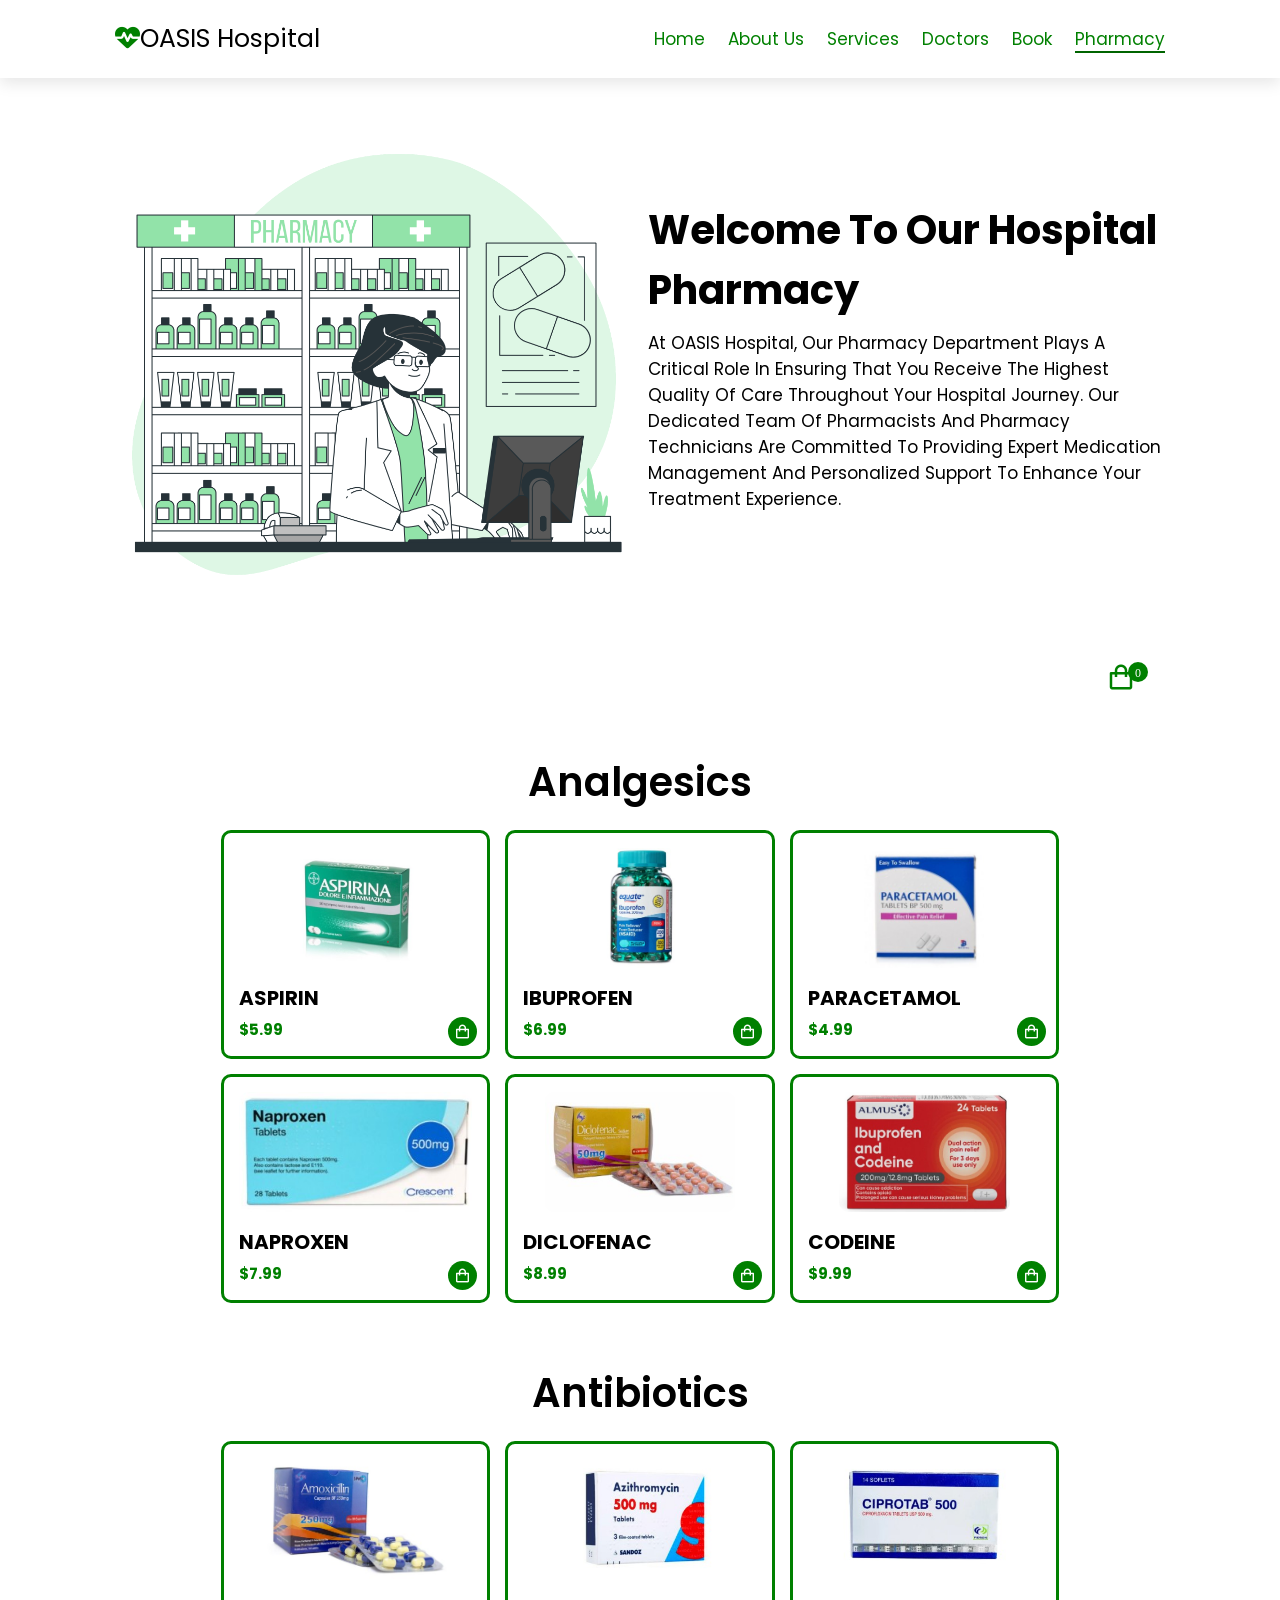
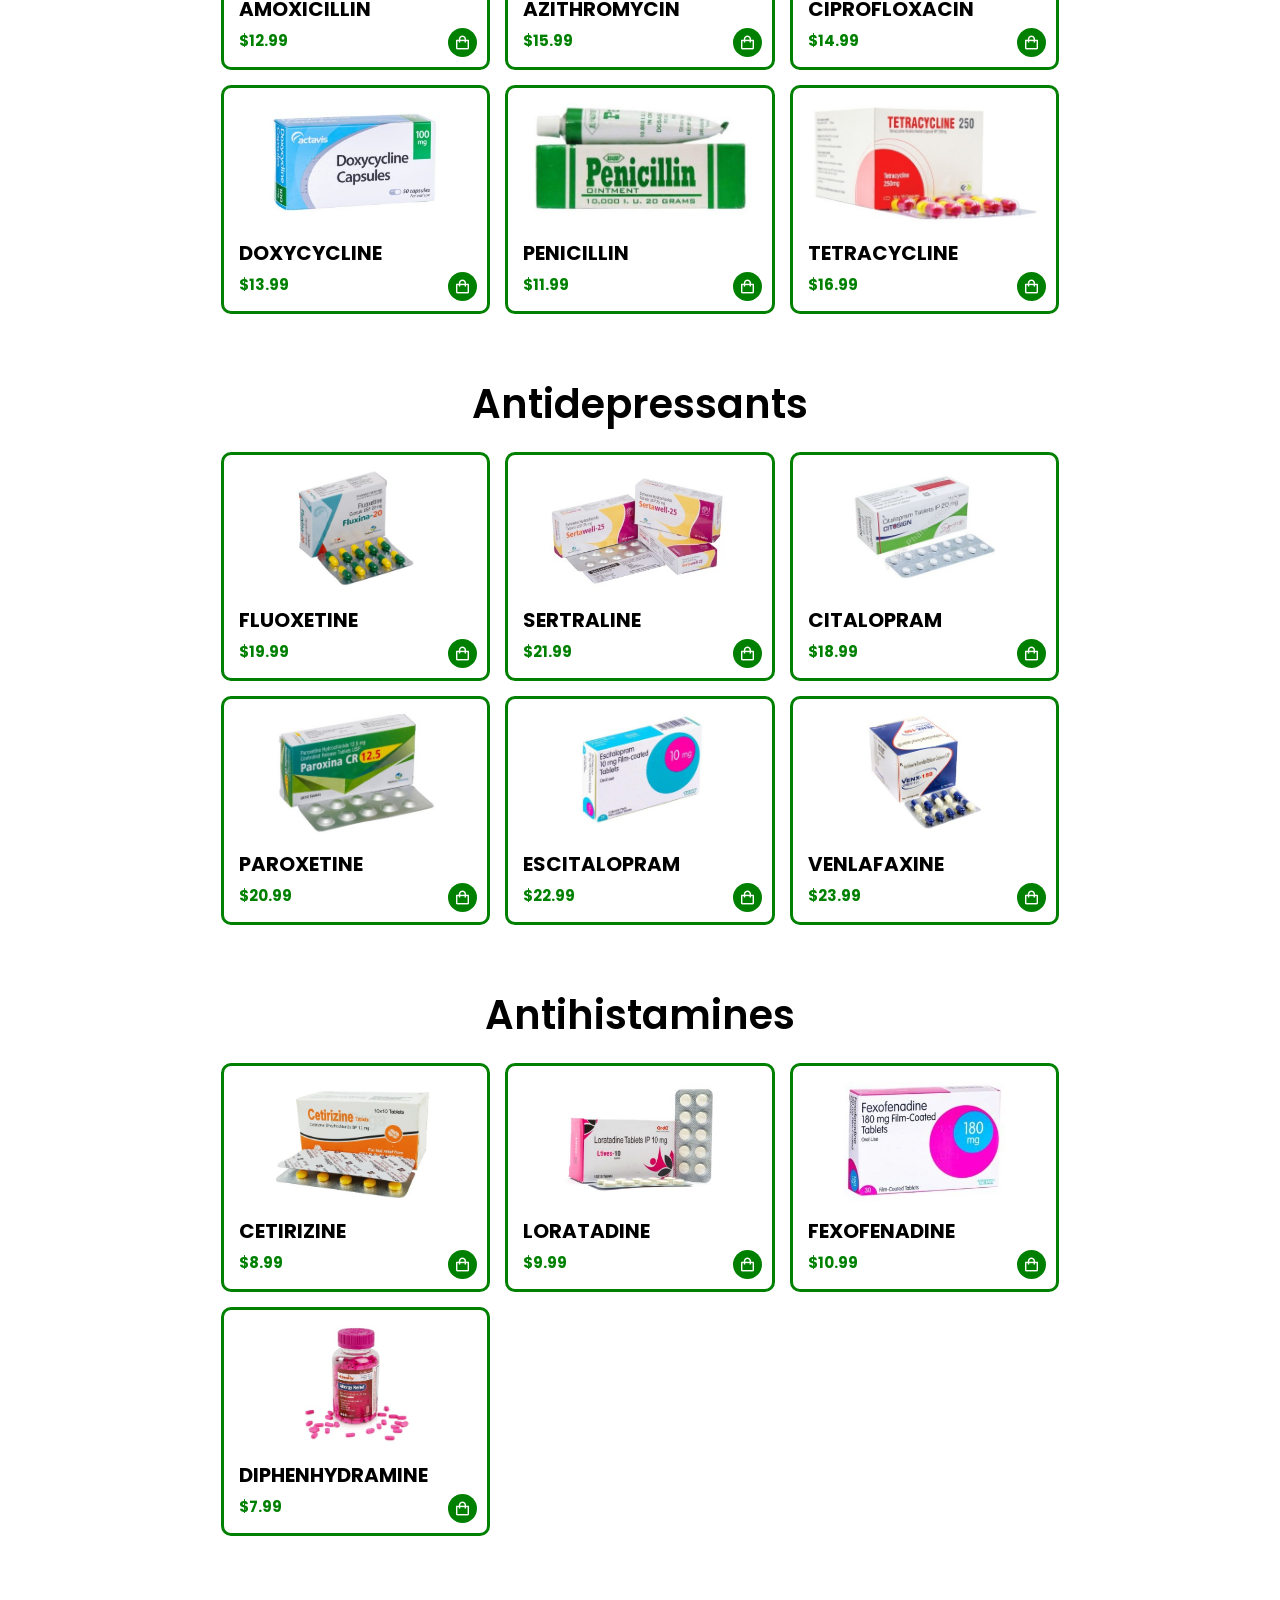
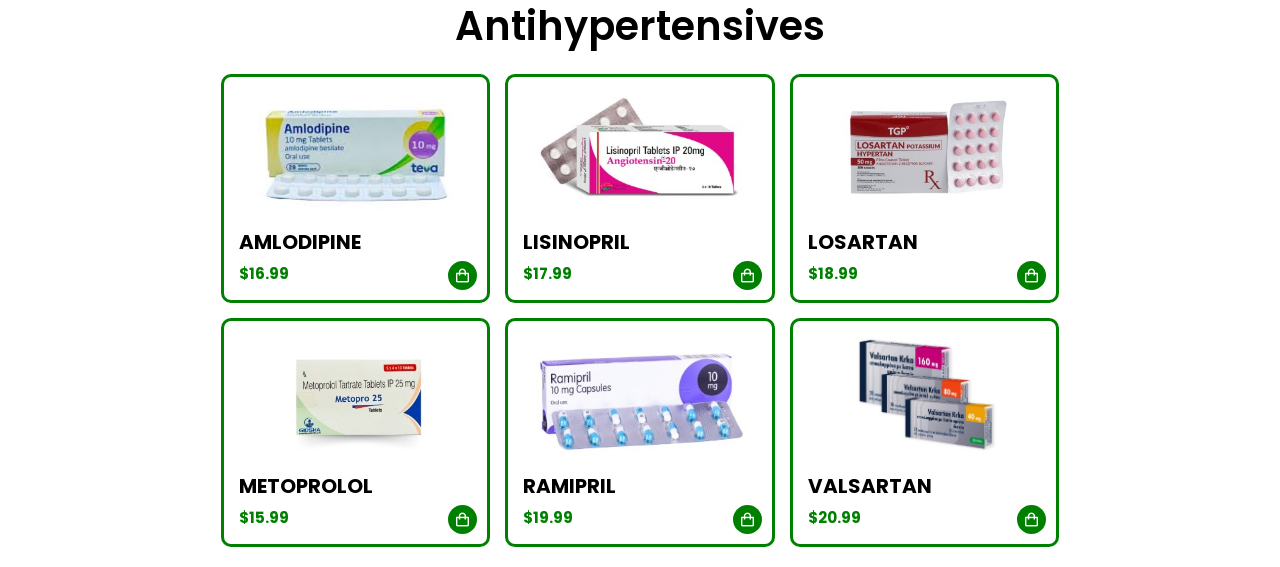
==== Pharmacy.html @ cfb8fd7a "Add files via upload" ====
<!DOCTYPE html>
<html lang="en">
<head>
    <meta charset="UTF-8">
    <meta name="viewport" content="width=device-width, initial-scale=1.0">
    <title>OASIS Hospital</title>

    <!--font awesome cdn link-->

    <link rel="stylesheet" href="https://cdnjs.cloudflare.com/ajax/libs/font-awesome/6.6.0/css/all.min.css">

    <!--css file link-->
    <link rel="stylesheet" href="./Pharmacystyle.css">

    <link rel="icon" href="./images/cardiology_8011424.png">

    <!--Box Icons-->
    <link href='https://unpkg.com/boxicons@2.1.4/css/boxicons.min.css' rel='stylesheet'>
   

</head>
<body>
    <!--header section starts-->
    <header class="header">
        <a href="Index.html" class="logo"><i class="fas fa-heartbeat"></i>OASIS Hospital</a>

        <nav class="navbar">
            <a href="index.html">Home</a>
            <a href="About us.html">About Us</a>
            <a href="Services.html">Services</a>
            <a href="Doctors.html">Doctors</a>
            <a href="Book.html">Book</a>
            <a href="Pharmacy.html" class="active">Pharmacy</a>
        </nav>

        <div id="menu-btn" class="fas fa-bars"></div>


    </header>
    <!--header section ends-->

    <!--home section starts-->
    <section class="home" id="#">
        <div class="image">
            <img src="./images/Pharmacist.png" alt="Hospital family visit">
        </div>

        <div class="content">
            <h3>Welcome to Our Hospital Pharmacy</h3>
            <p>At OASIS Hospital, our pharmacy department plays a critical role in ensuring that you receive the highest quality of care throughout your hospital journey. Our dedicated team of pharmacists and pharmacy technicians are committed to providing expert medication management and personalized support to enhance your treatment experience.</p>
            
        </div>

    </section>

    <!--home section ends-->

    <!--Cart icon-->
    <div class="nav container">
        <i class='bx bx-shopping-bag' id="cart-icon" data-quantitiy="0"></i>
        <!--Cart-->
        <div class="cart">
            <h2 class="cart-title">Your Cart</h2>
            <!--content-->
            <div class="cart-content"></div>

            <!--Total-->
            <div class="total">
                <div class="total-title">Total</div>
                <div class="total-price">$0</div>
            </div>
            <!--Button-->
            <button type="button" class="btn-buy">Buy Now</button>
            <button type="button" class="btn-add" id="add-favourites">Add to favourites</button>
            <button type="button" class="btn-apply" id="apply-favourites">Apply favourites</button>

            <!--close cart-->
            <i class='bx bx-x' id="close-cart"></i>
        </div>
    </div>

    <!--Product-->
    <section class="med container">
        <h2 class="section-title">analgesics</h2>
        <div class="med-content">
            <!--Box 1-->
            <div class="product-box">
                <img src="./images/Aspirin.jpg" alt="Aspirin" class="product-img">
                <h2 class="product-title">Aspirin</h2>
                <span class="price">$5.99</span>
                <i class="bx bx-shopping-bag add-cart"></i>
            </div>

            <!--Box 2-->
            <div class="product-box">
                <img src="./images/ibuprofen.jpg" alt="Ibuprofen" class="product-img">
                <h2 class="product-title">Ibuprofen</h2>
                <span class="price">$6.99</span>
                <i class="bx bx-shopping-bag add-cart"></i>
            </div>

            <!--Box 3-->
            <div class="product-box">
                <img src="./images/paracetamol.jpg" alt="Paracetamol" class="product-img">
                <h2 class="product-title">Paracetamol</h2>
                <span class="price">$4.99</span>
                <i class="bx bx-shopping-bag add-cart"></i>
            </div>

            <!--Box 4-->
            <div class="product-box">
                <img src="./images/Naproxen.jpg" alt="Naproxen" class="product-img">
                <h2 class="product-title">Naproxen</h2>
                <span class="price">$7.99</span>
                <i class="bx bx-shopping-bag add-cart"></i>
            </div>

            <!--Box 5-->
            <div class="product-box">
                <img src="./images/Diclofenac.jpg" alt="Diclofenac" class="product-img">
                <h2 class="product-title">Diclofenac</h2>
                <span class="price">$8.99</span>
                <i class="bx bx-shopping-bag add-cart"></i>
            </div>

            <!--Box 6-->
            <div class="product-box">
                <img src="./images/Codeine.jpg" alt="Codeine" class="product-img">
                <h2 class="product-title">Codeine</h2>
                <span class="price">$9.99</span>
                <i class="bx bx-shopping-bag add-cart"></i>
            </div>
        </div>
    </section>

    <!--Product 2-->
    <section class="med container">
        <h2 class="section-title">antibiotics</h2>
        <div class="med-content">
            <!--Box 1-->
            <div class="product-box">
                <img src="./images/amoxicillin.jpg" alt="Amoxicillin" class="product-img">
                <h2 class="product-title">Amoxicillin</h2>
                <span class="price">$12.99</span>
                <i class="bx bx-shopping-bag add-cart"></i>
            </div>

            <!--Box 2-->
            <div class="product-box">
                <img src="./images/Azithromycin.jpg" alt="Azithromycin" class="product-img">
                <h2 class="product-title">Azithromycin</h2>
                <span class="price">$15.99</span>
                <i class="bx bx-shopping-bag add-cart"></i>
            </div>

            <!--Box 3-->
            <div class="product-box">
                <img src="./images/Ciprofloxacin.jpg" alt="Ciprofloxacin" class="product-img">
                <h2 class="product-title">Ciprofloxacin</h2>
                <span class="price">$14.99</span>
                <i class="bx bx-shopping-bag add-cart"></i>
            </div>

            <!--Box 4-->
            <div class="product-box">
                <img src="./images/Doxycycline.jpg" alt="Doxycycline" class="product-img">
                <h2 class="product-title">Doxycycline</h2>
                <span class="price">$13.99</span>
                <i class="bx bx-shopping-bag add-cart"></i>
            </div>

            <!--Box 5-->
            <div class="product-box">
                <img src="./images/Penicillin.jpg" alt="Penicillin" class="product-img">
                <h2 class="product-title">Penicillin</h2>
                <span class="price">$11.99</span>
                <i class="bx bx-shopping-bag add-cart"></i>
            </div>

            <!--Box 6-->
            <div class="product-box">
                <img src="./images/Tetracycline.jpg" alt="Tetracycline" class="product-img">
                <h2 class="product-title">Tetracycline</h2>
                <span class="price">$16.99</span>
                <i class="bx bx-shopping-bag add-cart"></i>
            </div>
        </div>
    </section>

    <!--Product 3-->
    <section class="med container">
        <h2 class="section-title">antidepressants</h2>
        <div class="med-content">
            <!--Box 1-->
            <div class="product-box">
                <img src="./images/Fluoxetine.jpg" alt="Fluoxetine" class="product-img">
                <h2 class="product-title">Fluoxetine</h2>
                <span class="price">$19.99</span>
                <i class="bx bx-shopping-bag add-cart"></i>
            </div>

            <!--Box 2-->
            <div class="product-box">
                <img src="./images/Sertraline.jpg" alt="Sertraline" class="product-img">
                <h2 class="product-title">Sertraline</h2>
                <span class="price">$21.99</span>
                <i class="bx bx-shopping-bag add-cart"></i>
            </div>

            <!--Box 3-->
            <div class="product-box">
                <img src="./images/Citalopram.jpg" alt="Citalopram" class="product-img">
                <h2 class="product-title">Citalopram</h2>
                <span class="price">$18.99</span>
                <i class="bx bx-shopping-bag add-cart"></i>
            </div>

            <!--Box 4-->
            <div class="product-box">
                <img src="./images/Paroxetine.jpg" alt="Paroxetine" class="product-img">
                <h2 class="product-title">Paroxetine</h2>
                <span class="price">$20.99</span>
                <i class="bx bx-shopping-bag add-cart"></i>
            </div>

            <!--Box 5-->
            <div class="product-box">
                <img src="./images/Escitalopram.jpg" alt="Escitalopram" class="product-img">
                <h2 class="product-title">Escitalopram</h2>
                <span class="price">$22.99</span>
                <i class="bx bx-shopping-bag add-cart"></i>
            </div>

            <!--Box 6-->
            <div class="product-box">
                <img src="./images/Venlafaxine.jpg" alt="Venlafaxine" class="product-img">
                <h2 class="product-title">Venlafaxine</h2>
                <span class="price">$23.99</span>
                <i class="bx bx-shopping-bag add-cart"></i>
            </div>
        </div>
    </section>

    <!--Product 4-->
    <section class="med container">
        <h2 class="section-title">antihistamines</h2>
        <div class="med-content">
            <!--Box 1-->
            <div class="product-box">
                <img src="./images/cetirizine.jpg" alt="Cetirizine" class="product-img">
                <h2 class="product-title">Cetirizine</h2>
                <span class="price">$8.99</span>
                <i class="bx bx-shopping-bag add-cart"></i>
            </div>

            <!--Box 2-->
            <div class="product-box">
                <img src="./images/Loratadine.jpg" alt="Loratadine" class="product-img">
                <h2 class="product-title">Loratadine</h2>
                <span class="price">$9.99</span>
                <i class="bx bx-shopping-bag add-cart"></i>
            </div>

            <!--Box 3-->
            <div class="product-box">
                <img src="./images/Fexofenadine.jpg" alt="Fexofenadine" class="product-img">
                <h2 class="product-title">Fexofenadine</h2>
                <span class="price">$10.99</span>
                <i class="bx bx-shopping-bag add-cart"></i>
            </div>

            <!--Box 4-->
            <div class="product-box">
                <img src="./images/Diphenhydramine.jpg" alt="Diphenhydramine" class="product-img">
                <h2 class="product-title">Diphenhydramine</h2>
                <span class="price">$7.99</span>
                <i class="bx bx-shopping-bag add-cart"></i>
            </div>
        </div>
    </section>

    <!--Product 5-->
    <section class="med container">
        <h2 class="section-title">antihypertensives</h2>
        <div class="med-content">
            <!--Box 1-->
            <div class="product-box">
                <img src="./images/Amlodipine.jpg" alt="Amlodipine" class="product-img">
                <h2 class="product-title">Amlodipine</h2>
                <span class="price">$16.99</span>
                <i class="bx bx-shopping-bag add-cart"></i>
            </div>

            <!--Box 2-->
            <div class="product-box">
                <img src="./images/Lisinopril.jpg" alt="Lisinopril" class="product-img">
                <h2 class="product-title">Lisinopril</h2>
                <span class="price">$17.99</span>
                <i class="bx bx-shopping-bag add-cart"></i>
            </div>

            <!--Box 3-->
            <div class="product-box">
                <img src="./images/Losartan.jpg" alt="Losartan" class="product-img">
                <h2 class="product-title">Losartan</h2>
                <span class="price">$18.99</span>
                <i class="bx bx-shopping-bag add-cart"></i>
            </div>

            <!--Box 4-->
            <div class="product-box">
                <img src="./images/Metoprolol.jpg" alt="Metoprolol" class="product-img">
                <h2 class="product-title">Metoprolol</h2>
                <span class="price">$15.99</span>
                <i class="bx bx-shopping-bag add-cart"></i>
            </div>

            <!--Box 5-->
            <div class="product-box">
                <img src="./images/Ramipril.jpg" alt="Ramipril" class="product-img">
                <h2 class="product-title">Ramipril</h2>
                <span class="price">$19.99</span>
                <i class="bx bx-shopping-bag add-cart"></i>
            </div>

            <!--Box 6-->
            <div class="product-box">
                <img src="./images/Valsartan.jpg" alt="Valsartan" class="product-img">
                <h2 class="product-title">Valsartan</h2>
                <span class="price">$20.99</span>
                <i class="bx bx-shopping-bag add-cart"></i>
            </div>
        </div>
    </section>

    
    <!--Link To Js-->
    <script src="./main.js"></script>
</body>
</html>
---- Pharmacystyle.css ----
@import url('https://fonts.googleapis.com/css2?family=Poppins:wght@100;200;300;400;500;600;700&display=swap');

*{
    font-family: 'Poppins',sans-serif;
    margin: 0;
    padding: 0;
    box-sizing: border-box;
    outline: none;
    border: none;
    text-transform: capitalize;
    transition: all .2s ease-out;
    text-decoration: none;
    scroll-padding-top: 2rem;
    scroll-behavior: smooth;
    box-sizing: border-box;
    list-style: none;

}

html{
    font-size: 62.5%;
    overflow-x: hidden;
    scroll-padding-top: 7rem;
    scroll-behavior: smooth; 
}

section{
    padding: 2rem 9%;
}



.header{
    padding: 2rem 9%;
    position: fixed;
    top: 0;
    left: 0;
    right: 0;
    z-index: 1000;
    box-shadow: 0 0.5rem 1.5rem rgba(0, 0, 0, 0.1);
    display: flex;
    align-items: center;
    justify-content: space-between;
    background: #fff;
}

.header .logo{
    font-size: 2.5rem;
    color: black;
}

.header .logo i{
    color: green;
}

.header .navbar a{
    font-size: 1.7rem;
    color: green;
    margin-left: 2rem;
}

 .navbar a :hover{
    color:darkgreen;
}

.navbar a.active, .navbar a:hover {
    border-bottom: 2px solid darkgreen;
}

#menu-btn{
    font-size: 2.5rem;
    border-radius: 0.5rem;
    background-color: #eee;
    color: green;
    padding: 1rem 1.5rem;
    cursor: pointer;
    display: none;
    
}

.home{
    display: flex;
    align-items: center;
    flex-wrap: wrap;
    gap: 1.5rem;
    padding-top: 10rem;

}

.home .image{
    flex: 1 1 45rem;
}

.home .image img{
    width: 100%;
}

.home .content{
    flex: 1 1 45rem;

}

.home .content h3{
    font-size: 4rem;
    color: black;
    
}

.home .content p{
    font-size: 1.7rem;
    color:black;
    padding: 1rem 0;
}
.heading{
    text-align: center;
    padding-bottom: 2rem;
    color: black;
    font-size: 5rem;
}

.heading span{
    color: green;
}

.nav {
    display: flex;
    align-items: center;
    justify-content: space-between;
    padding: 20px 0;
}

.container {
    max-width: 1068px;
    margin: auto;
    width: 100%;
}



#cart-icon {
    position: relative;
    font-size: 3rem;
    cursor: pointer;
    color: green;
    margin-left:100rem;
}

#cart-icon[data-quantity="0"]::after{
    contain: '';
}

#cart-icon[data-quantity]::after{
    content: attr(data-quantity);
    position: absolute;
    top: 0;
    right: -12px;
    width: 20px;
    height: 20px;
    background-color: green;
    border-radius: 50%;
    color: white;
    font-size: 12px;
    font-weight: 500;
    display: flex;
    justify-content: center;
    align-items: center;
}

.cart{
    position: fixed;
    top: 0;
    right: -100%;
    width: 380px;
    min-height: 100vh;
    padding: 20px;
    background-color: white;
    border: 1px solid green ;
    box-shadow: -2px 0 2px hsl(0, 4%, 15% / 10%);
    transition: 0.3s cubic-bezier(0.075, 0.82, 0.165, 1);
    z-index: 1000;
}

.cart.active{
    right: 0;
    transition: 0.3s cubic-bezier(0.075, 0.82, 0.165, 1);
}

.cart-title {
    font-size: 23px;
    margin-top:2rem ;
    font-weight: 600;
    color: green;
    text-align: center;
}

.total{
    display: flex;
    justify-content: flex-end;
    margin-top: 1.5rem;
    border-top: 1px solid green;
}

.total-title{
    font-size: 2rem;
    font-weight: 600;
    margin-top: 1rem;
    color: green;
}

.total-price{
    font-size: 1.7rem;
    margin: 1rem 0 0 0.7rem;
    color: green;
    font-weight: 1000;
}

.btn-buy, .btn-add, .btn-apply{
    display: flex;
    justify-content: center;
    margin: 1.5rem auto 0 auto;
    padding: 12px 20px;
    width: 50%;
    text-align: center;
    border: none;
    color: white;
    cursor: pointer;
    box-sizing: border-box;
    font-weight: 500;
}

.btn-buy{
    background-color:green;
}

.btn-add{
    background-color: orange;
}
.btn-apply{
    background-color: blue;
}

.btn-buy:hover, .btn-add:hover, .btn-apply:hover {
    opacity: 0.8;
}

#close-cart{
    position: absolute;
    top: 1rem;
    right: 0.8rem;
    font-size: 3rem;
    color: green;
    cursor: pointer;
}

.cart-box{
    display: grid;
    grid-template-columns: 32% 50% 18%;
    align-items: center;
    gap: 1rem;
    margin-top: 1rem;
}

.cart-img{
    width: 100px;
    height: 100px;
    object-fit: contain;
    object-position: center;
    padding: 10px;
}

.detail-box{
    display: grid;
    row-gap: 0.5rem;
}

.cart-product-title{
    font-size: 1.5rem;
    font-weight: 500;
    text-transform: uppercase;
}

.cart-price{
    font-weight: 500;
    font-size: 1.2rem;
}

.cart-quantity{
    border: 1px solid green;
    outline-color: black;
    width: 5rem;
    text-align: center;
    font-size: 1rem;
    border-radius: 3px;
}

.cart-remove{
    font-size: 24px;
    color: red;
    cursor: pointer;
}

.section-title{
    font-size: 4rem;
    font-weight: 600;
    text-align: center;
    margin-bottom: 1.8rem;
}

.med{
    margin-top: 2rem;
}

.med-content{
    display: grid;
    grid-template-columns: repeat(auto-fit, minmax(250px, 1fr));
    gap: 1.5rem;
}

.product-box{
    position:relative;
    border: 3px solid green;
    padding: 1.5rem;
    border-radius: 10px;
    transition: 0.4s cubic-bezier(0.075, 0.82, 0.165, 1);
    min-height: 200px;
}

.product-box:hover {
    transform: translateY(-5px);
    box-shadow: 0 8px 12px rgba(0, 0, 0, 0.2);
}

.product-box img {
    max-width: 100%;
    height: 120px; 
    object-fit: cover; 
    border-radius: 10px;
    display: block;
    margin: 0 auto 15px;
}

.product-title{
    font-size: 2rem;
    font-weight: bold;
    text-transform: uppercase;
    color: black;
    margin: 5px 0;
}

.price{
    font-weight: bold;
    font-size: 1.5rem;
    color: green;
}

.add-cart{
    position: absolute;
    bottom: 10px;
    right: 10px;
    background-color: green;
    color: #fff;
    font-size: 1.7rem;
    padding: 6px;
    border-radius: 50%;
    cursor: pointer;
}

.add-cart:hover{
    background-color: hsl(249, 32%, 17%);
}


/* Media queries */
@media (max-width: 991px) {
    html {
        font-size: 55%;
    }

    .header {
        padding: 2rem;
    }

    section {
        padding: 2rem;
    }

}

@media (max-width: 768px) {
    #menu-btn {
        display: block;
    }

    .header .navbar {
        position: absolute;
        top: 115%;
        right: 2rem;
        border-radius: 0.5rem;
        box-shadow: var(--box-shadow);
        border: 1px solid green; 
        width: 30rem;
        background: #fff;
        transform: scale(0);
        opacity: 0;
        transform-origin: top right;
        transition: transform 0.2s ease-out, opacity 0.2s ease-out; 
    }

    .header .navbar.active {
        transform: scale(1);
        opacity: 1;
    }

    .header .navbar a {
        font-size: 2rem;
        display: block;
        margin: 2.5rem;
    }

    .home {
        flex-direction: column;
        align-items: center;
        text-align: center; 
    }

    .home .content {
        max-width: 90%; 
        padding: 10px;
    }

}

@media (max-width: 1080px) {
    .nav{
        padding: 14px 0;
    }
    section{
        padding: 3rem 0 2rem;
    }
    .container{
        margin: 0 auto;
        width: 90%;
    }
    .med{
        margin-top: 2rem !important;
    }
}

@media (max-width: 400px){
    .nav{
        padding: 12px 0;
    }
    .logo{
        font-size: 1rem;
    }
    .cart{
        width: 320px;
    }
}

@media (max-width: 360px){
    
    .med{
        margin-top: 1rem !important;
    }
    .cart{
        width: 100%;
    }
}

@media (max-width: 425px) {
    .home {
        flex-direction: column; 
        text-align: center;
        padding: 15px;
    }

    .home .image {
        margin-bottom: 20px; 
    }

    .home .content h3 {
        font-size: 24px; 
    }

    .home .content p {
        font-size: 14px; 
    }

    .home .image img {
        max-width: 80%; 
        margin: 0 auto; 
    }
}
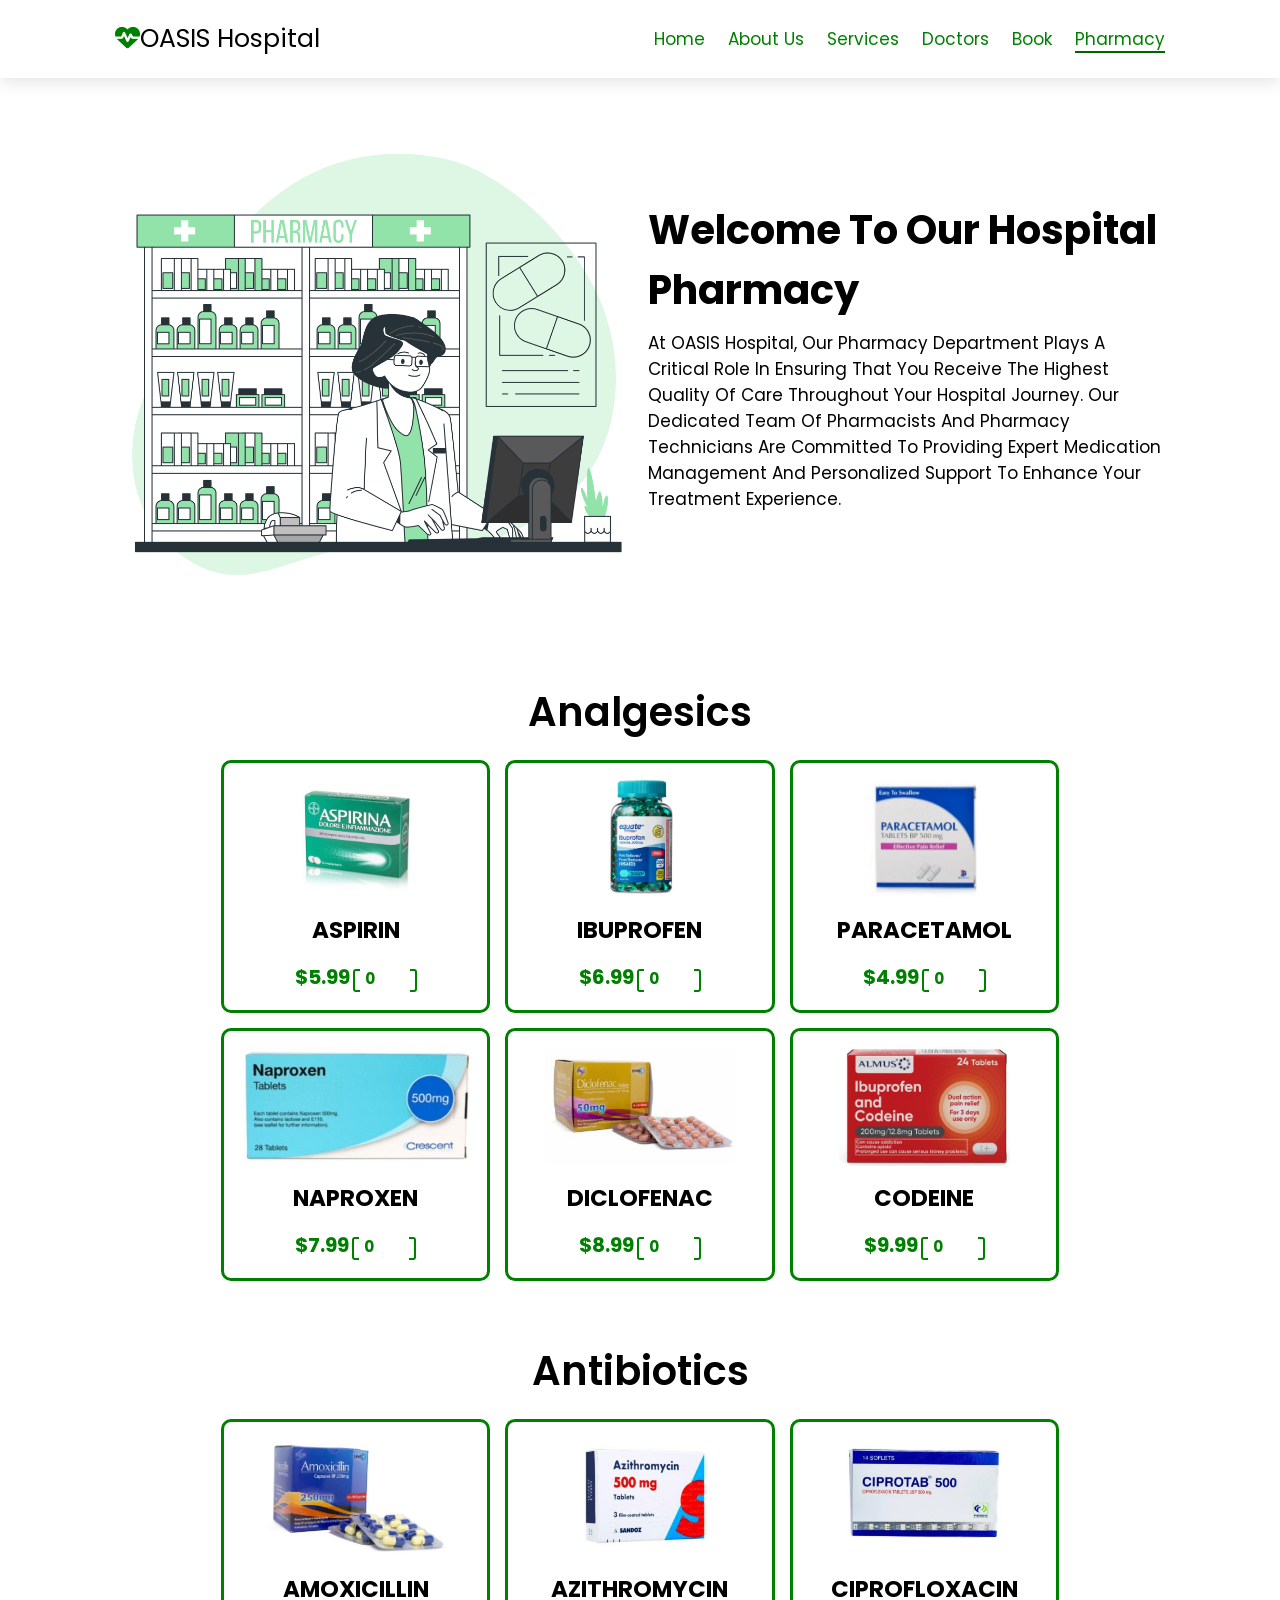
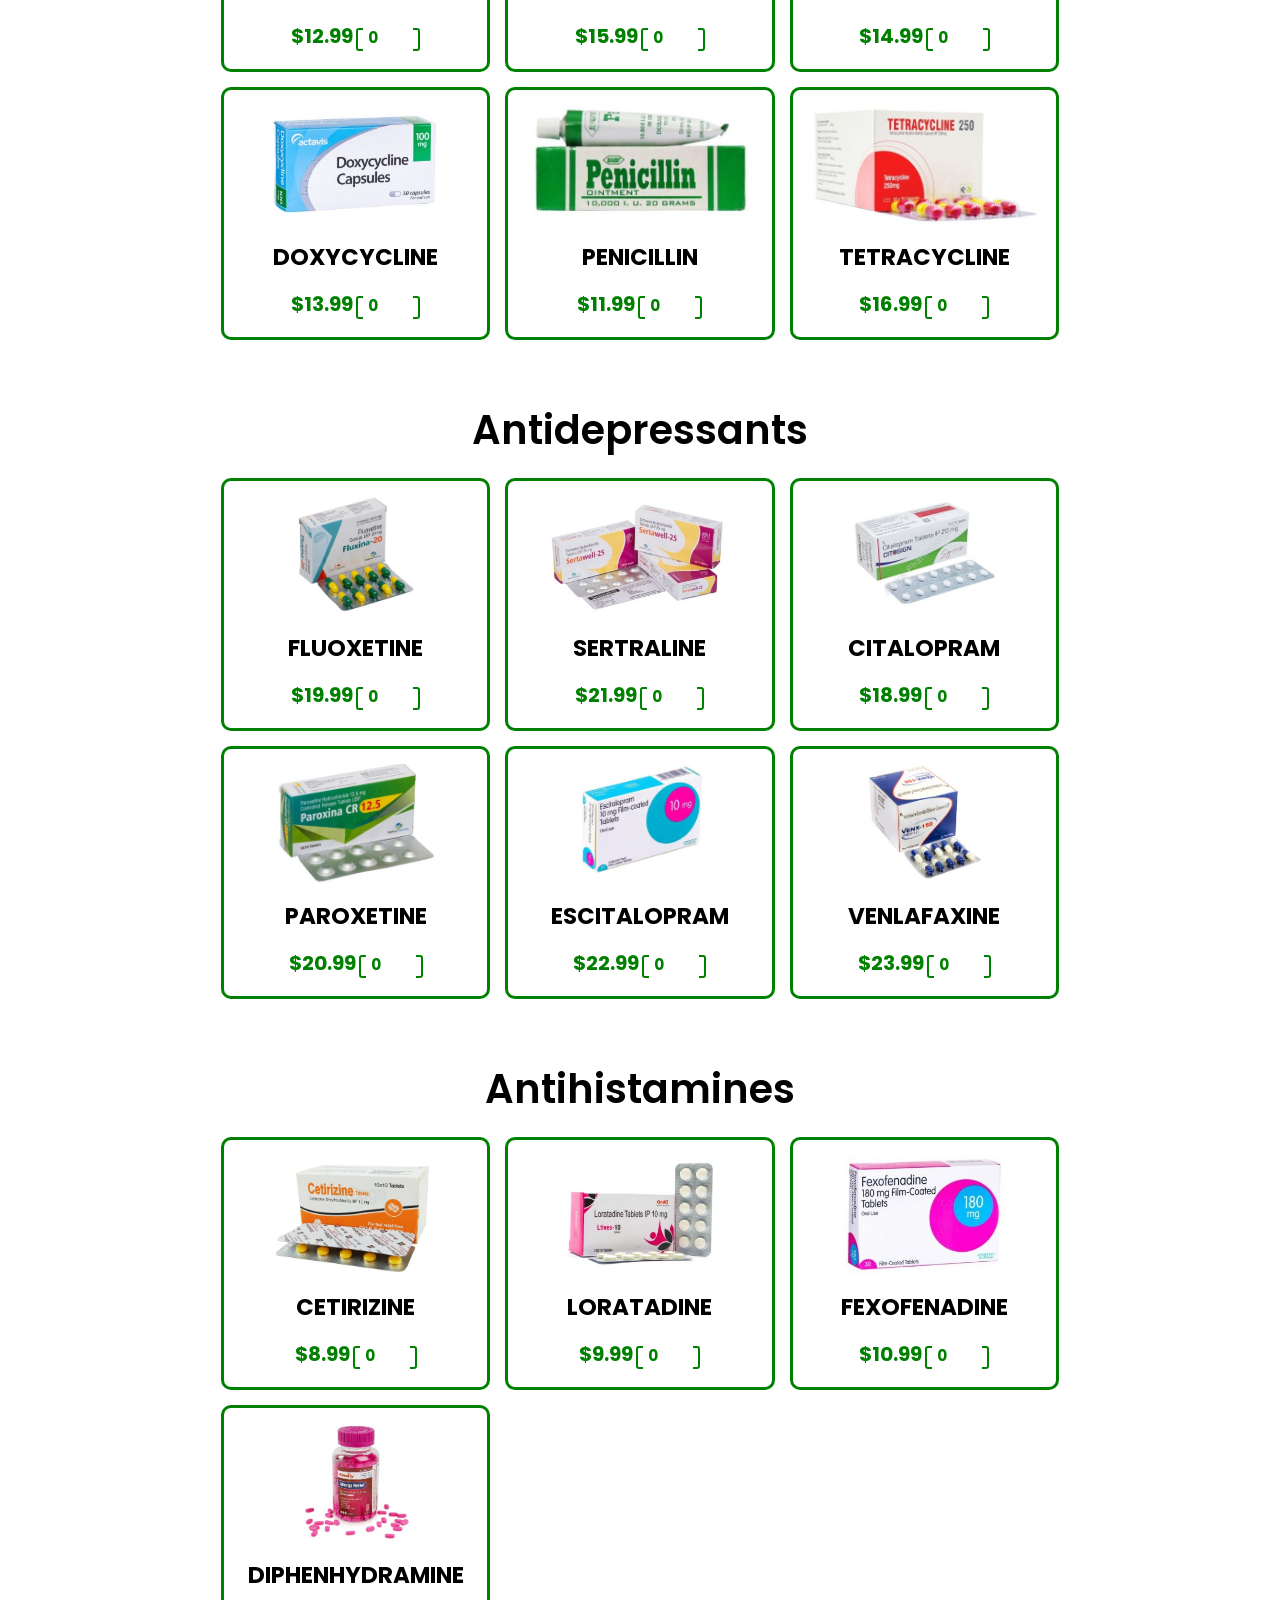
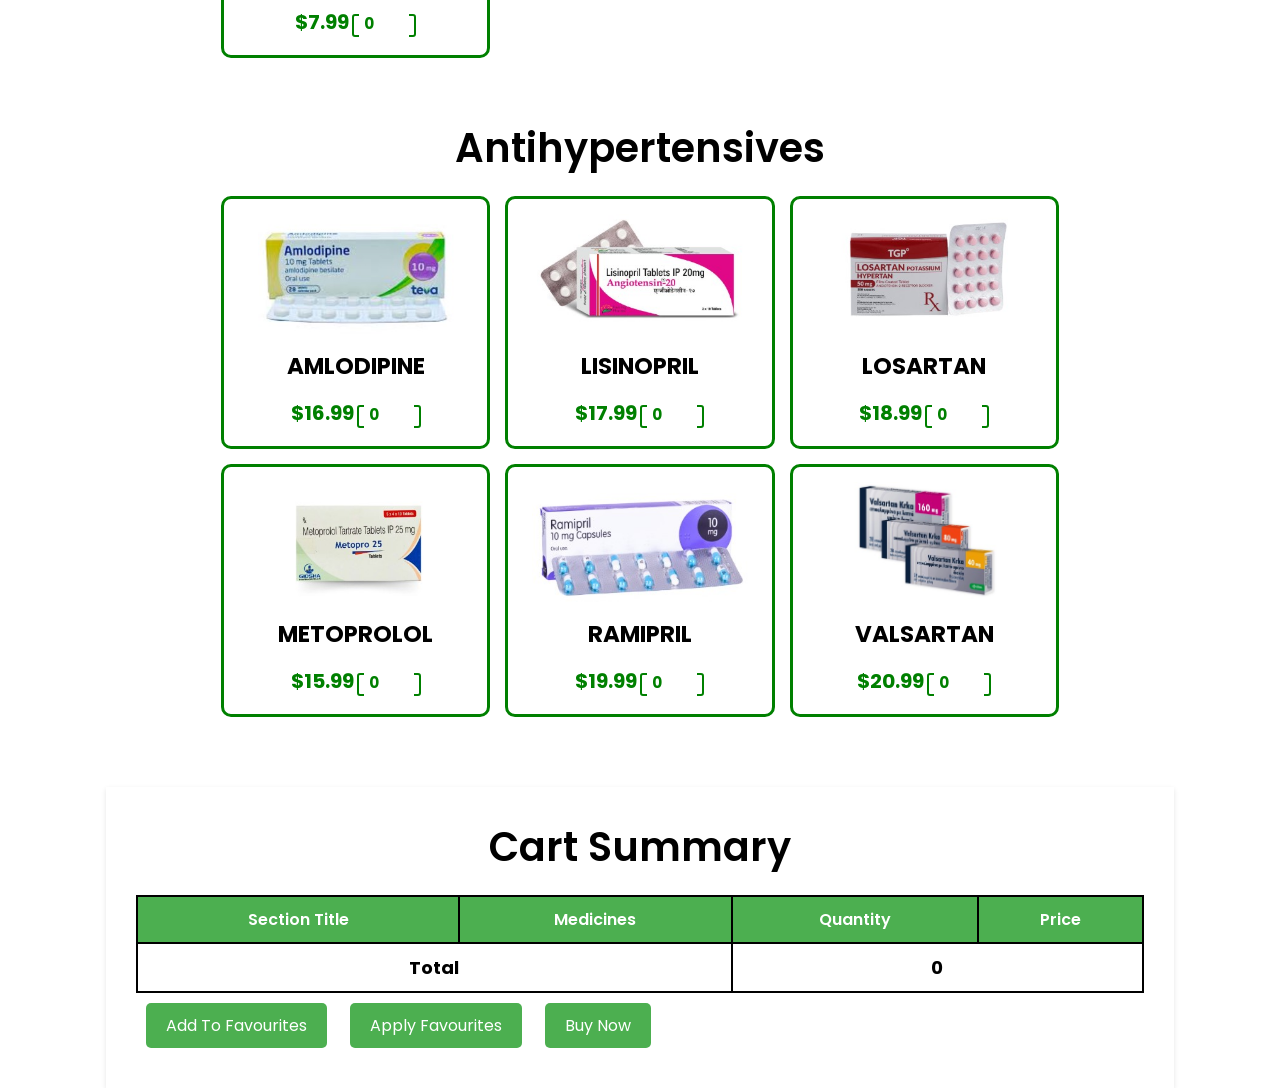
==== commit e4f4894e: "Add files via upload" ====
--- a/Pharmacy.html
+++ b/Pharmacy.html
@@ -55,31 +55,8 @@
 
     <!--home section ends-->
 
-    <!--Cart icon-->
-    <div class="nav container">
-        <i class='bx bx-shopping-bag' id="cart-icon" data-quantitiy="0"></i>
-        <!--Cart-->
-        <div class="cart">
-            <h2 class="cart-title">Your Cart</h2>
-            <!--content-->
-            <div class="cart-content"></div>
-
-            <!--Total-->
-            <div class="total">
-                <div class="total-title">Total</div>
-                <div class="total-price">$0</div>
-            </div>
-            <!--Button-->
-            <button type="button" class="btn-buy">Buy Now</button>
-            <button type="button" class="btn-add" id="add-favourites">Add to favourites</button>
-            <button type="button" class="btn-apply" id="apply-favourites">Apply favourites</button>
-
-            <!--close cart-->
-            <i class='bx bx-x' id="close-cart"></i>
-        </div>
-    </div>
-
-    <!--Product-->
+
+    <!--Product 1-->
     <section class="med container">
         <h2 class="section-title">analgesics</h2>
         <div class="med-content">
@@ -88,7 +65,7 @@
                 <img src="./images/Aspirin.jpg" alt="Aspirin" class="product-img">
                 <h2 class="product-title">Aspirin</h2>
                 <span class="price">$5.99</span>
-                <i class="bx bx-shopping-bag add-cart"></i>
+                <label><input type="number" min="0" value="0"></label>
             </div>
 
             <!--Box 2-->
@@ -96,7 +73,7 @@
                 <img src="./images/ibuprofen.jpg" alt="Ibuprofen" class="product-img">
                 <h2 class="product-title">Ibuprofen</h2>
                 <span class="price">$6.99</span>
-                <i class="bx bx-shopping-bag add-cart"></i>
+                <label><input type="number" min="0" value="0"></label>
             </div>
 
             <!--Box 3-->
@@ -104,7 +81,7 @@
                 <img src="./images/paracetamol.jpg" alt="Paracetamol" class="product-img">
                 <h2 class="product-title">Paracetamol</h2>
                 <span class="price">$4.99</span>
-                <i class="bx bx-shopping-bag add-cart"></i>
+                <label><input type="number" min="0" value="0"></label>
             </div>
 
             <!--Box 4-->
@@ -112,7 +89,7 @@
                 <img src="./images/Naproxen.jpg" alt="Naproxen" class="product-img">
                 <h2 class="product-title">Naproxen</h2>
                 <span class="price">$7.99</span>
-                <i class="bx bx-shopping-bag add-cart"></i>
+                <label><input type="number" min="0" value="0"></label>
             </div>
 
             <!--Box 5-->
@@ -120,7 +97,7 @@
                 <img src="./images/Diclofenac.jpg" alt="Diclofenac" class="product-img">
                 <h2 class="product-title">Diclofenac</h2>
                 <span class="price">$8.99</span>
-                <i class="bx bx-shopping-bag add-cart"></i>
+                <label><input type="number" min="0" value="0"></label>
             </div>
 
             <!--Box 6-->
@@ -128,7 +105,7 @@
                 <img src="./images/Codeine.jpg" alt="Codeine" class="product-img">
                 <h2 class="product-title">Codeine</h2>
                 <span class="price">$9.99</span>
-                <i class="bx bx-shopping-bag add-cart"></i>
+                <label><input type="number" min="0" value="0"></label>
             </div>
         </div>
     </section>
@@ -142,7 +119,7 @@
                 <img src="./images/amoxicillin.jpg" alt="Amoxicillin" class="product-img">
                 <h2 class="product-title">Amoxicillin</h2>
                 <span class="price">$12.99</span>
-                <i class="bx bx-shopping-bag add-cart"></i>
+                <label><input type="number" min="0" value="0"></label>
             </div>
 
             <!--Box 2-->
@@ -150,7 +127,7 @@
                 <img src="./images/Azithromycin.jpg" alt="Azithromycin" class="product-img">
                 <h2 class="product-title">Azithromycin</h2>
                 <span class="price">$15.99</span>
-                <i class="bx bx-shopping-bag add-cart"></i>
+                <label><input type="number" min="0" value="0"></label>
             </div>
 
             <!--Box 3-->
@@ -158,7 +135,7 @@
                 <img src="./images/Ciprofloxacin.jpg" alt="Ciprofloxacin" class="product-img">
                 <h2 class="product-title">Ciprofloxacin</h2>
                 <span class="price">$14.99</span>
-                <i class="bx bx-shopping-bag add-cart"></i>
+                <label><input type="number" min="0" value="0"></label>
             </div>
 
             <!--Box 4-->
@@ -166,7 +143,7 @@
                 <img src="./images/Doxycycline.jpg" alt="Doxycycline" class="product-img">
                 <h2 class="product-title">Doxycycline</h2>
                 <span class="price">$13.99</span>
-                <i class="bx bx-shopping-bag add-cart"></i>
+                <label><input type="number" min="0" value="0"></label>
             </div>
 
             <!--Box 5-->
@@ -174,7 +151,7 @@
                 <img src="./images/Penicillin.jpg" alt="Penicillin" class="product-img">
                 <h2 class="product-title">Penicillin</h2>
                 <span class="price">$11.99</span>
-                <i class="bx bx-shopping-bag add-cart"></i>
+                <label><input type="number" min="0" value="0"></label>
             </div>
 
             <!--Box 6-->
@@ -182,7 +159,7 @@
                 <img src="./images/Tetracycline.jpg" alt="Tetracycline" class="product-img">
                 <h2 class="product-title">Tetracycline</h2>
                 <span class="price">$16.99</span>
-                <i class="bx bx-shopping-bag add-cart"></i>
+                <label><input type="number" min="0" value="0"></label>
             </div>
         </div>
     </section>
@@ -196,7 +173,7 @@
                 <img src="./images/Fluoxetine.jpg" alt="Fluoxetine" class="product-img">
                 <h2 class="product-title">Fluoxetine</h2>
                 <span class="price">$19.99</span>
-                <i class="bx bx-shopping-bag add-cart"></i>
+                <label><input type="number" min="0" value="0"></label>
             </div>
 
             <!--Box 2-->
@@ -204,7 +181,7 @@
                 <img src="./images/Sertraline.jpg" alt="Sertraline" class="product-img">
                 <h2 class="product-title">Sertraline</h2>
                 <span class="price">$21.99</span>
-                <i class="bx bx-shopping-bag add-cart"></i>
+                <label><input type="number" min="0" value="0"></label>
             </div>
 
             <!--Box 3-->
@@ -212,7 +189,7 @@
                 <img src="./images/Citalopram.jpg" alt="Citalopram" class="product-img">
                 <h2 class="product-title">Citalopram</h2>
                 <span class="price">$18.99</span>
-                <i class="bx bx-shopping-bag add-cart"></i>
+                <label><input type="number" min="0" value="0"></label>
             </div>
 
             <!--Box 4-->
@@ -220,7 +197,7 @@
                 <img src="./images/Paroxetine.jpg" alt="Paroxetine" class="product-img">
                 <h2 class="product-title">Paroxetine</h2>
                 <span class="price">$20.99</span>
-                <i class="bx bx-shopping-bag add-cart"></i>
+                <label><input type="number" min="0" value="0"></label>
             </div>
 
             <!--Box 5-->
@@ -228,7 +205,7 @@
                 <img src="./images/Escitalopram.jpg" alt="Escitalopram" class="product-img">
                 <h2 class="product-title">Escitalopram</h2>
                 <span class="price">$22.99</span>
-                <i class="bx bx-shopping-bag add-cart"></i>
+                <label><input type="number" min="0" value="0"></label>
             </div>
 
             <!--Box 6-->
@@ -236,7 +213,7 @@
                 <img src="./images/Venlafaxine.jpg" alt="Venlafaxine" class="product-img">
                 <h2 class="product-title">Venlafaxine</h2>
                 <span class="price">$23.99</span>
-                <i class="bx bx-shopping-bag add-cart"></i>
+                <label><input type="number" min="0" value="0"></label>
             </div>
         </div>
     </section>
@@ -250,7 +227,7 @@
                 <img src="./images/cetirizine.jpg" alt="Cetirizine" class="product-img">
                 <h2 class="product-title">Cetirizine</h2>
                 <span class="price">$8.99</span>
-                <i class="bx bx-shopping-bag add-cart"></i>
+                <label><input type="number" min="0" value="0"></label>
             </div>
 
             <!--Box 2-->
@@ -258,7 +235,7 @@
                 <img src="./images/Loratadine.jpg" alt="Loratadine" class="product-img">
                 <h2 class="product-title">Loratadine</h2>
                 <span class="price">$9.99</span>
-                <i class="bx bx-shopping-bag add-cart"></i>
+                <label><input type="number" min="0" value="0"></label>
             </div>
 
             <!--Box 3-->
@@ -266,7 +243,7 @@
                 <img src="./images/Fexofenadine.jpg" alt="Fexofenadine" class="product-img">
                 <h2 class="product-title">Fexofenadine</h2>
                 <span class="price">$10.99</span>
-                <i class="bx bx-shopping-bag add-cart"></i>
+                <label><input type="number" min="0" value="0"></label>
             </div>
 
             <!--Box 4-->
@@ -274,7 +251,7 @@
                 <img src="./images/Diphenhydramine.jpg" alt="Diphenhydramine" class="product-img">
                 <h2 class="product-title">Diphenhydramine</h2>
                 <span class="price">$7.99</span>
-                <i class="bx bx-shopping-bag add-cart"></i>
+                <label><input type="number" min="0" value="0"></label>
             </div>
         </div>
     </section>
@@ -288,7 +265,7 @@
                 <img src="./images/Amlodipine.jpg" alt="Amlodipine" class="product-img">
                 <h2 class="product-title">Amlodipine</h2>
                 <span class="price">$16.99</span>
-                <i class="bx bx-shopping-bag add-cart"></i>
+                <label><input type="number" min="0" value="0"></label>
             </div>
 
             <!--Box 2-->
@@ -296,7 +273,7 @@
                 <img src="./images/Lisinopril.jpg" alt="Lisinopril" class="product-img">
                 <h2 class="product-title">Lisinopril</h2>
                 <span class="price">$17.99</span>
-                <i class="bx bx-shopping-bag add-cart"></i>
+                <label><input type="number" min="0" value="0"></label>
             </div>
 
             <!--Box 3-->
@@ -304,7 +281,7 @@
                 <img src="./images/Losartan.jpg" alt="Losartan" class="product-img">
                 <h2 class="product-title">Losartan</h2>
                 <span class="price">$18.99</span>
-                <i class="bx bx-shopping-bag add-cart"></i>
+                <label><input type="number" min="0" value="0"></label>
             </div>
 
             <!--Box 4-->
@@ -312,7 +289,7 @@
                 <img src="./images/Metoprolol.jpg" alt="Metoprolol" class="product-img">
                 <h2 class="product-title">Metoprolol</h2>
                 <span class="price">$15.99</span>
-                <i class="bx bx-shopping-bag add-cart"></i>
+                <label><input type="number" min="0" value="0"></label>
             </div>
 
             <!--Box 5-->
@@ -320,7 +297,7 @@
                 <img src="./images/Ramipril.jpg" alt="Ramipril" class="product-img">
                 <h2 class="product-title">Ramipril</h2>
                 <span class="price">$19.99</span>
-                <i class="bx bx-shopping-bag add-cart"></i>
+                <label><input type="number" min="0" value="0"></label>
             </div>
 
             <!--Box 6-->
@@ -328,11 +305,36 @@
                 <img src="./images/Valsartan.jpg" alt="Valsartan" class="product-img">
                 <h2 class="product-title">Valsartan</h2>
                 <span class="price">$20.99</span>
-                <i class="bx bx-shopping-bag add-cart"></i>
-            </div>
-        </div>
-    </section>
-
+                <label><input type="number" min="0" value="0"></label>
+            </div>
+        </div>
+    </section>
+
+    <!--Summary Table-->
+    <section class="summary container">
+        <h2 class="section-title"> Cart Summary</h2>
+        <table class="summary-table">
+            <thead>
+                <tr>
+                    <th>Section Title</th>
+                    <th>Medicines</th>
+                    <th>Quantity</th>
+                    <th>Price</th>
+                </tr>
+            </thead>
+            <tbody>
+            </tbody>
+            <tfoot>
+                <tr>
+                    <td colspan="2">Total</td>
+                    <td colspan="2" id="Total">0</td>
+                </tr>
+            </tfoot>
+        </table>
+        <button type="button" class="btn-add" id="add-favourites">Add to Favourites</button>
+        <button type="button" class="btn-apply" id="apply-favourites">Apply Favourites</button>
+        <button type="button" class="btn-buy" id="buy-now">Buy Now</button>
+    </section>
     
     <!--Link To Js-->
     <script src="./main.js"></script>
--- a/Pharmacystyle.css
+++ b/Pharmacystyle.css
@@ -135,170 +135,6 @@
     width: 100%;
 }
 
-
-
-#cart-icon {
-    position: relative;
-    font-size: 3rem;
-    cursor: pointer;
-    color: green;
-    margin-left:100rem;
-}
-
-#cart-icon[data-quantity="0"]::after{
-    contain: '';
-}
-
-#cart-icon[data-quantity]::after{
-    content: attr(data-quantity);
-    position: absolute;
-    top: 0;
-    right: -12px;
-    width: 20px;
-    height: 20px;
-    background-color: green;
-    border-radius: 50%;
-    color: white;
-    font-size: 12px;
-    font-weight: 500;
-    display: flex;
-    justify-content: center;
-    align-items: center;
-}
-
-.cart{
-    position: fixed;
-    top: 0;
-    right: -100%;
-    width: 380px;
-    min-height: 100vh;
-    padding: 20px;
-    background-color: white;
-    border: 1px solid green ;
-    box-shadow: -2px 0 2px hsl(0, 4%, 15% / 10%);
-    transition: 0.3s cubic-bezier(0.075, 0.82, 0.165, 1);
-    z-index: 1000;
-}
-
-.cart.active{
-    right: 0;
-    transition: 0.3s cubic-bezier(0.075, 0.82, 0.165, 1);
-}
-
-.cart-title {
-    font-size: 23px;
-    margin-top:2rem ;
-    font-weight: 600;
-    color: green;
-    text-align: center;
-}
-
-.total{
-    display: flex;
-    justify-content: flex-end;
-    margin-top: 1.5rem;
-    border-top: 1px solid green;
-}
-
-.total-title{
-    font-size: 2rem;
-    font-weight: 600;
-    margin-top: 1rem;
-    color: green;
-}
-
-.total-price{
-    font-size: 1.7rem;
-    margin: 1rem 0 0 0.7rem;
-    color: green;
-    font-weight: 1000;
-}
-
-.btn-buy, .btn-add, .btn-apply{
-    display: flex;
-    justify-content: center;
-    margin: 1.5rem auto 0 auto;
-    padding: 12px 20px;
-    width: 50%;
-    text-align: center;
-    border: none;
-    color: white;
-    cursor: pointer;
-    box-sizing: border-box;
-    font-weight: 500;
-}
-
-.btn-buy{
-    background-color:green;
-}
-
-.btn-add{
-    background-color: orange;
-}
-.btn-apply{
-    background-color: blue;
-}
-
-.btn-buy:hover, .btn-add:hover, .btn-apply:hover {
-    opacity: 0.8;
-}
-
-#close-cart{
-    position: absolute;
-    top: 1rem;
-    right: 0.8rem;
-    font-size: 3rem;
-    color: green;
-    cursor: pointer;
-}
-
-.cart-box{
-    display: grid;
-    grid-template-columns: 32% 50% 18%;
-    align-items: center;
-    gap: 1rem;
-    margin-top: 1rem;
-}
-
-.cart-img{
-    width: 100px;
-    height: 100px;
-    object-fit: contain;
-    object-position: center;
-    padding: 10px;
-}
-
-.detail-box{
-    display: grid;
-    row-gap: 0.5rem;
-}
-
-.cart-product-title{
-    font-size: 1.5rem;
-    font-weight: 500;
-    text-transform: uppercase;
-}
-
-.cart-price{
-    font-weight: 500;
-    font-size: 1.2rem;
-}
-
-.cart-quantity{
-    border: 1px solid green;
-    outline-color: black;
-    width: 5rem;
-    text-align: center;
-    font-size: 1rem;
-    border-radius: 3px;
-}
-
-.cart-remove{
-    font-size: 24px;
-    color: red;
-    cursor: pointer;
-}
-
 .section-title{
     font-size: 4rem;
     font-weight: 600;
@@ -323,6 +159,7 @@
     border-radius: 10px;
     transition: 0.4s cubic-bezier(0.075, 0.82, 0.165, 1);
     min-height: 200px;
+    text-align: center;
 }
 
 .product-box:hover {
@@ -340,165 +177,92 @@
 }
 
 .product-title{
+    font-size: 2.3rem;
+    font-weight: bold;
+    text-transform: uppercase;
+    color: black;
+    margin: 5px 0;
+}
+
+.price{
+    font-weight: bold;
     font-size: 2rem;
-    font-weight: bold;
-    text-transform: uppercase;
-    color: black;
-    margin: 5px 0;
-}
-
-.price{
-    font-weight: bold;
+    color: green;
+}
+
+label {
+    font-size: 1rem;
+    border: 2px solid green;
+    outline-color: green;
+    width: 1rem;
+    text-align: center;
+    font-size: 1rem;
+    border-radius: 3px;
+    padding: 2px 5px;
+    justify-content: flex-end;
+    align-items: center;
+    margin-top: 5px;
+    margin-left: auto;
+}
+
+input[type="number"] {
+    width: 50px;
+    padding: 5px;
+    margin-top: 10px;
+    color: green;
     font-size: 1.5rem;
-    color: green;
-}
-
-.add-cart{
-    position: absolute;
-    bottom: 10px;
-    right: 10px;
-    background-color: green;
-    color: #fff;
-    font-size: 1.7rem;
-    padding: 6px;
-    border-radius: 50%;
+    font-weight: bold;
+}
+
+.summary {
+    background-color: white;
+    padding: 30px;
+    box-shadow: 0 2px 5px rgba(0, 0, 0, 0.1);
+    margin-top: 50px;
+}
+
+.summary-table {
+    width: 100%;
+    border-collapse: collapse;
+}
+
+.summary-table th, .summary-table td {
+    padding: 10px;
+    text-align: center;
+    border: 2px solid black;
+}
+
+.summary-table th {
+    background-color:#4CAF50;
+    color: white;
+    font-size: 16px;
+    font-weight: 600;
+
+}
+
+tfoot tr td {
+    font-size: 18px;
+    font-weight: bold;
+}
+
+button {
+    border: none;
+    padding: 10px 20px;
+    margin: 10px;
+    border-radius: 5px;
     cursor: pointer;
-}
-
-.add-cart:hover{
-    background-color: hsl(249, 32%, 17%);
-}
-
-
-/* Media queries */
-@media (max-width: 991px) {
-    html {
-        font-size: 55%;
-    }
-
-    .header {
-        padding: 2rem;
-    }
-
-    section {
-        padding: 2rem;
-    }
-
-}
-
-@media (max-width: 768px) {
-    #menu-btn {
-        display: block;
-    }
-
-    .header .navbar {
-        position: absolute;
-        top: 115%;
-        right: 2rem;
-        border-radius: 0.5rem;
-        box-shadow: var(--box-shadow);
-        border: 1px solid green; 
-        width: 30rem;
-        background: #fff;
-        transform: scale(0);
-        opacity: 0;
-        transform-origin: top right;
-        transition: transform 0.2s ease-out, opacity 0.2s ease-out; 
-    }
-
-    .header .navbar.active {
-        transform: scale(1);
-        opacity: 1;
-    }
-
-    .header .navbar a {
-        font-size: 2rem;
-        display: block;
-        margin: 2.5rem;
-    }
-
-    .home {
-        flex-direction: column;
-        align-items: center;
-        text-align: center; 
-    }
-
-    .home .content {
-        max-width: 90%; 
-        padding: 10px;
-    }
-
-}
-
-@media (max-width: 1080px) {
-    .nav{
-        padding: 14px 0;
-    }
-    section{
-        padding: 3rem 0 2rem;
-    }
-    .container{
-        margin: 0 auto;
-        width: 90%;
-    }
-    .med{
-        margin-top: 2rem !important;
-    }
-}
-
-@media (max-width: 400px){
-    .nav{
-        padding: 12px 0;
-    }
-    .logo{
-        font-size: 1rem;
-    }
-    .cart{
-        width: 320px;
-    }
-}
-
-@media (max-width: 360px){
-    
-    .med{
-        margin-top: 1rem !important;
-    }
-    .cart{
-        width: 100%;
-    }
-}
-
-@media (max-width: 425px) {
-    .home {
-        flex-direction: column; 
-        text-align: center;
-        padding: 15px;
-    }
-
-    .home .image {
-        margin-bottom: 20px; 
-    }
-
-    .home .content h3 {
-        font-size: 24px; 
-    }
-
-    .home .content p {
-        font-size: 14px; 
-    }
-
-    .home .image img {
-        max-width: 80%; 
-        margin: 0 auto; 
-    }
-}
-
-
-
-
-
-
-
-
-
-
+    font-size: 16px;
+    color: white;
+    background-color:#4CAF50;
+}
+
+button:hover {
+    background-color: #45a049;
+}
+
+button:focus {
+    outline: none;
+}
+
+
+
